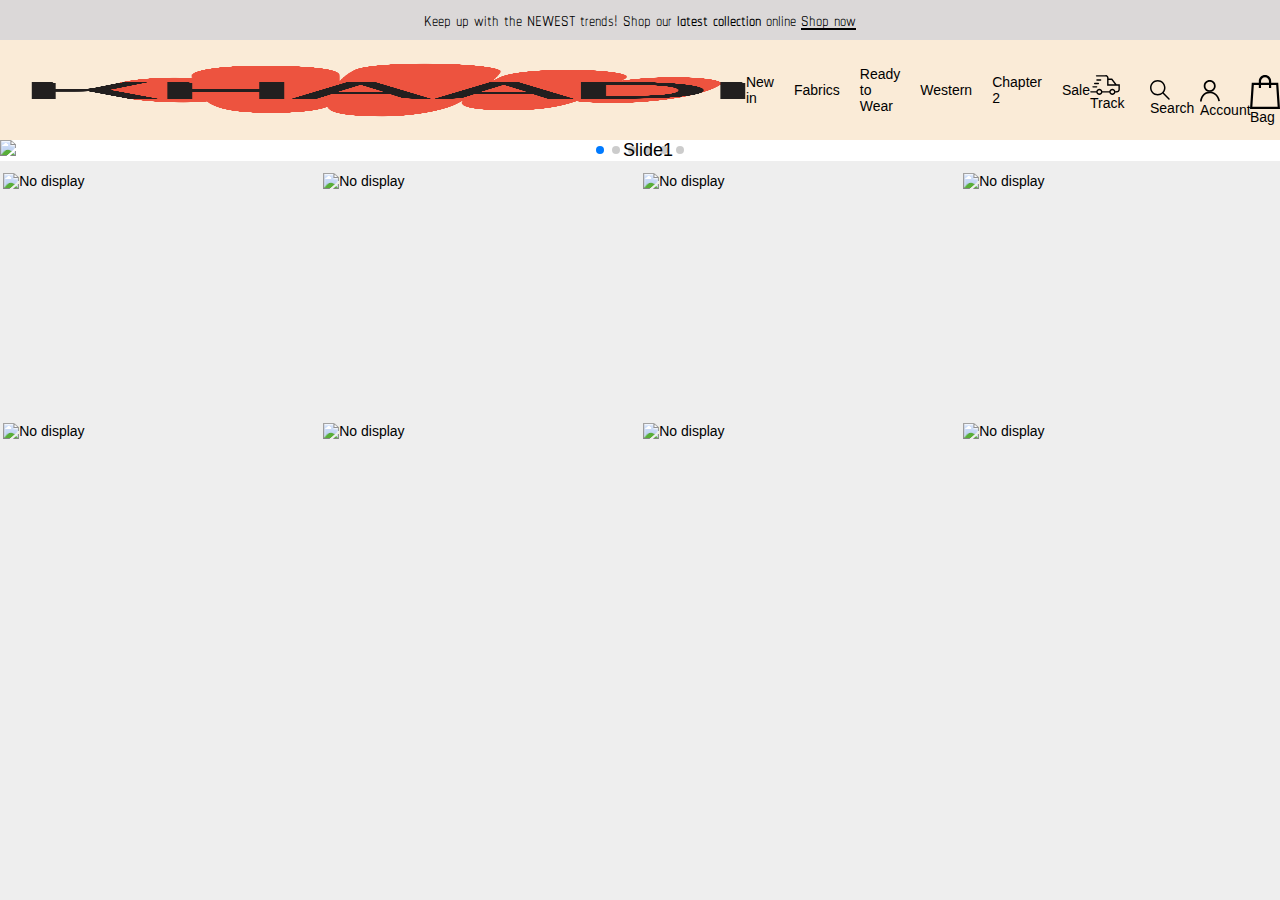
==== HTML/main.html @ 81346db1 "Khaadi web commit" ====
<!DOCTYPE html>
<html lang="en">
<head>
    <meta charset="UTF-8">
    <meta name="viewport" content="width=device-width, initial-scale=1.0">
    <link rel="stylesheet" href="../CSS/main.css">
    <link rel="preconnect" href="https://fonts.googleapis.com">
<link rel="preconnect" href="https://fonts.gstatic.com" crossorigin>
<link href="https://fonts.googleapis.com/css2?family=Chathura&display=swap" rel="stylesheet">
<link
  rel="stylesheet"
  href="https://cdn.jsdelivr.net/npm/swiper@10/swiper-bundle.min.css"
/>
    <title>Document</title>
</head>
<body>
    <div class="container">
        <div class="prenav">Keep up with the NEWEST trends! Shop our <b>latest collection</b> online <a href="" class="atag1">Shop now</a>
        </div> 
       <div class="navbar">
        <img src="../Assets/Logo.webp" class="logo">
        <ul class="ul">
            <li>New in</li>
            <li>Fabrics</li>
            <li>Ready to Wear</li>
            <li>Western</li>
            <li>Chapter 2</li>
            <li>Sale</li>
        </ul>
        <div class="icons">
            <div class="track"><img src="../Assets/Icons/track.svg"> Track</div>
            <div class="search"><img src="../Assets/Icons/search.svg">Search</div>
           <div class="user"> <img src="../Assets/Icons/user.svg">Account</div>
           <div class="shopping"> <img src="../Assets/Icons/shopping.svg">Bag</div>
        </div>
       </div>   
       <!-- carosal section        -->
        <div class="swiper mySwiper">
            <div class="swiper-wrapper">
                <div class="swiper-slide"><img src="https://pk.khaadi.com/dw/image/v2/BJTG_PRD/on/demandware.static/-/Library-Sites-KhaadiSharedLibrary/default/dw584fcdaf/images/GotaGirls-Desk-Web-Banner-1920x825.jpg" alt="Slide1"/></div>
                <div class="swiper-slide"><img src="https://pk.khaadi.com/dw/image/v2/BJTG_PRD/on/demandware.static/-/Library-Sites-KhaadiSharedLibrary/default/dwa3d65671/images/WestKnits-Desk-Web-Banner-1920x825.jpg" alt="Slide2"/></div>
                <div class="swiper-slide"><img src="https://pk.khaadi.com/dw/image/v2/BJTG_PRD/on/demandware.static/-/Library-Sites-KhaadiSharedLibrary/default/dw7a8c214f/images/homepage/001-9-28-2023-Desk-Web-Banner-1920x825.jpg"/></div>
                <div class="swiper-slide"><img src="https://pk.khaadi.com/dw/image/v2/BJTG_PRD/on/demandware.static/-/Library-Sites-KhaadiSharedLibrary/default/dw13a85696/images/Batik-Desk-Web-Banner-1920x825.jpg"/></div>
                <div class="swiper-slide"><img src="https://pk.khaadi.com/dw/image/v2/BJTG_PRD/on/demandware.static/-/Library-Sites-KhaadiSharedLibrary/default/dw59257c22/images/SmartCasuals-Desk-Web-Banner-1920x825.jpg"/></div>
                <div class="swiper-slide"><img src="https://pk.khaadi.com/dw/image/v2/BJTG_PRD/on/demandware.static/-/Library-Sites-KhaadiSharedLibrary/default/dw59601e81/images/Sale-Desk-Web-Banner-1920x825-3.jpg"/></div>
            <div class="swiper-pagination"></div>
          </div>
        </div>
        <div class="container2">
          <div class="img1"><img src="https://pk.khaadi.com/dw/image/v2/BJTG_PRD/on/demandware.static/-/Library-Sites-KhaadiSharedLibrary/default/dw6677ae20/images/WestKnits-2nd-scroll-1.jpg" alt="No display" class="img"></div>
          <div class="img1"><img src="https://pk.khaadi.com/dw/image/v2/BJTG_PRD/on/demandware.static/-/Library-Sites-KhaadiSharedLibrary/default/dwa5d80bf3/images/GotaGirls-2nd-scroll-2.jpg" alt="No display"class="img" ></div>
          <div class="img1"><img src= "https://pk.khaadi.com/dw/image/v2/BJTG_PRD/on/demandware.static/-/Library-Sites-KhaadiSharedLibrary/default/dw69b1362f/images/FormalEdit-2nd-scroll.jpg" alt="No display"class="img" ></div>
          <div class="img1"><img src="https://pk.khaadi.com/dw/image/v2/BJTG_PRD/on/demandware.static/-/Library-Sites-KhaadiSharedLibrary/default/dw0a3e43f8/images/Batik-2nd-scroll-1.jpg" alt="No display" class="img"></div>
          <div class="img1"><img src="https://pk.khaadi.com/dw/image/v2/BJTG_PRD/on/demandware.static/-/Library-Sites-KhaadiSharedLibrary/default/dw1685d6c9/019-9-23-2nd-scroll-1.jpg" alt="No display" class="img"></div>
          <div class="img1"><img src="https://pk.khaadi.com/dw/image/v2/BJTG_PRD/on/demandware.static/-/Library-Sites-KhaadiSharedLibrary/default/dw3135b6e3/images/Batik-2nd-scroll.jpg" alt="No display" class="img"></div>
          <div class="img1"><img src="https://pk.khaadi.com/dw/image/v2/BJTG_PRD/on/demandware.static/-/Library-Sites-KhaadiSharedLibrary/default/dw07f15995/images/WestKnits-2nd-scroll.jpg" alt="No display" class="img"></div>
          <div class="img1"><img src="https://pk.khaadi.com/dw/image/v2/BJTG_PRD/on/demandware.static/-/Library-Sites-KhaadiSharedLibrary/default/dwbcc73c02/27-9-23-sale-2nd-Scroll.jpg" alt="No display" class="img"></div>
        </div>
        
          
        

    </div>

<script src="https://cdn.jsdelivr.net/npm/swiper@10/swiper-bundle.min.js"></script>
<script>
    var swiper = new Swiper(".mySwiper", {
      spaceBetween: 30,
      centeredSlides: true,
      autoplay: {
        delay: 2500,
        disableOnInteraction: false,
      },
      pagination: {
        el: ".swiper-pagination",
        clickable: true,
      },
      navigation: {
        nextEl: ".swiper-button-next",
        prevEl: ".swiper-button-prev",
      },
    });
  </script>
</body>

</html>

</body>
</html>
---- CSS/main.css ----
*{
    padding: 0;
    margin: 0;
    box-sizing: border-box;
}
html,
    body {
      position: relative;
      height: 100%;
      overflow-x: hidden;
    }

    body {
      background: #eee;
      font-family: Helvetica Neue, Helvetica, Arial, sans-serif;
      font-size: 14px;
      color: #000;
      margin: 0;
      padding: 0;
    }

    .swiper {
      width: 100%;
      height: 100%;
    }

    .swiper-slide {
      text-align: center;
      font-size: 18px;
      background: #fff;
      display: flex;
      justify-content: center;
      align-items: center;
    }

    .swiper-slide img {
      display: block;
      width: 100%;
      height: 100%;
      object-fit: cover;
    }

.prenav{
    font-family: 'Chathura', sans-serif;
    height: 40px;
    text-align: center;
    font-size: 25px;
    background-color: rgb(219, 216, 216);
    
}
.atag1{
    color: black;
    font-size: 25px;
}
.navbar{
    height: 100px;
    display: flex;
    background-color: antiquewhite;
    justify-content: space-between;
    align-items: center;
}
.logo{
    height: 60px;
    margin-left: 30px;
}
.ul{
    display: flex;
    justify-content: center;
    align-items: center;
    gap: 20px
}
.ul li{
    list-style-type: none; 
}
.icons{
    display: flex;
    justify-content: center;
    align-items: center;
    gap: 30px;
}
.track{
    display: flex;
    flex-direction: column;
    height: 30px;
    width: 30px;
}
.search{
    display: flex;
    flex-direction: column;
    height: 20px;
    width: 20px;
}
.user{
    display: flex;
    flex-direction: column;
    height: 20px;
    width: 20px;
}
.shopping{
    display: flex;
    flex-direction: column;
    height: 30px;
    width: 30px;
}
.container2{
    display: flex;
    height: 500px;
    width: 100%;
    flex-wrap: wrap;
    justify-content: space-around;
   
}
.img1{
    width: 24.5%;
    margin-top: 8px;
}
img{
    width: 100%;
}
.container3{
    width: 100%;
    height: 500px;
    display: flex;
}
.card1{
    width: 50px;
    height: 100%;
    background-color: black;
}
.slide1{
    width: 50px;
    height: 100%;
    background-color: white;
}
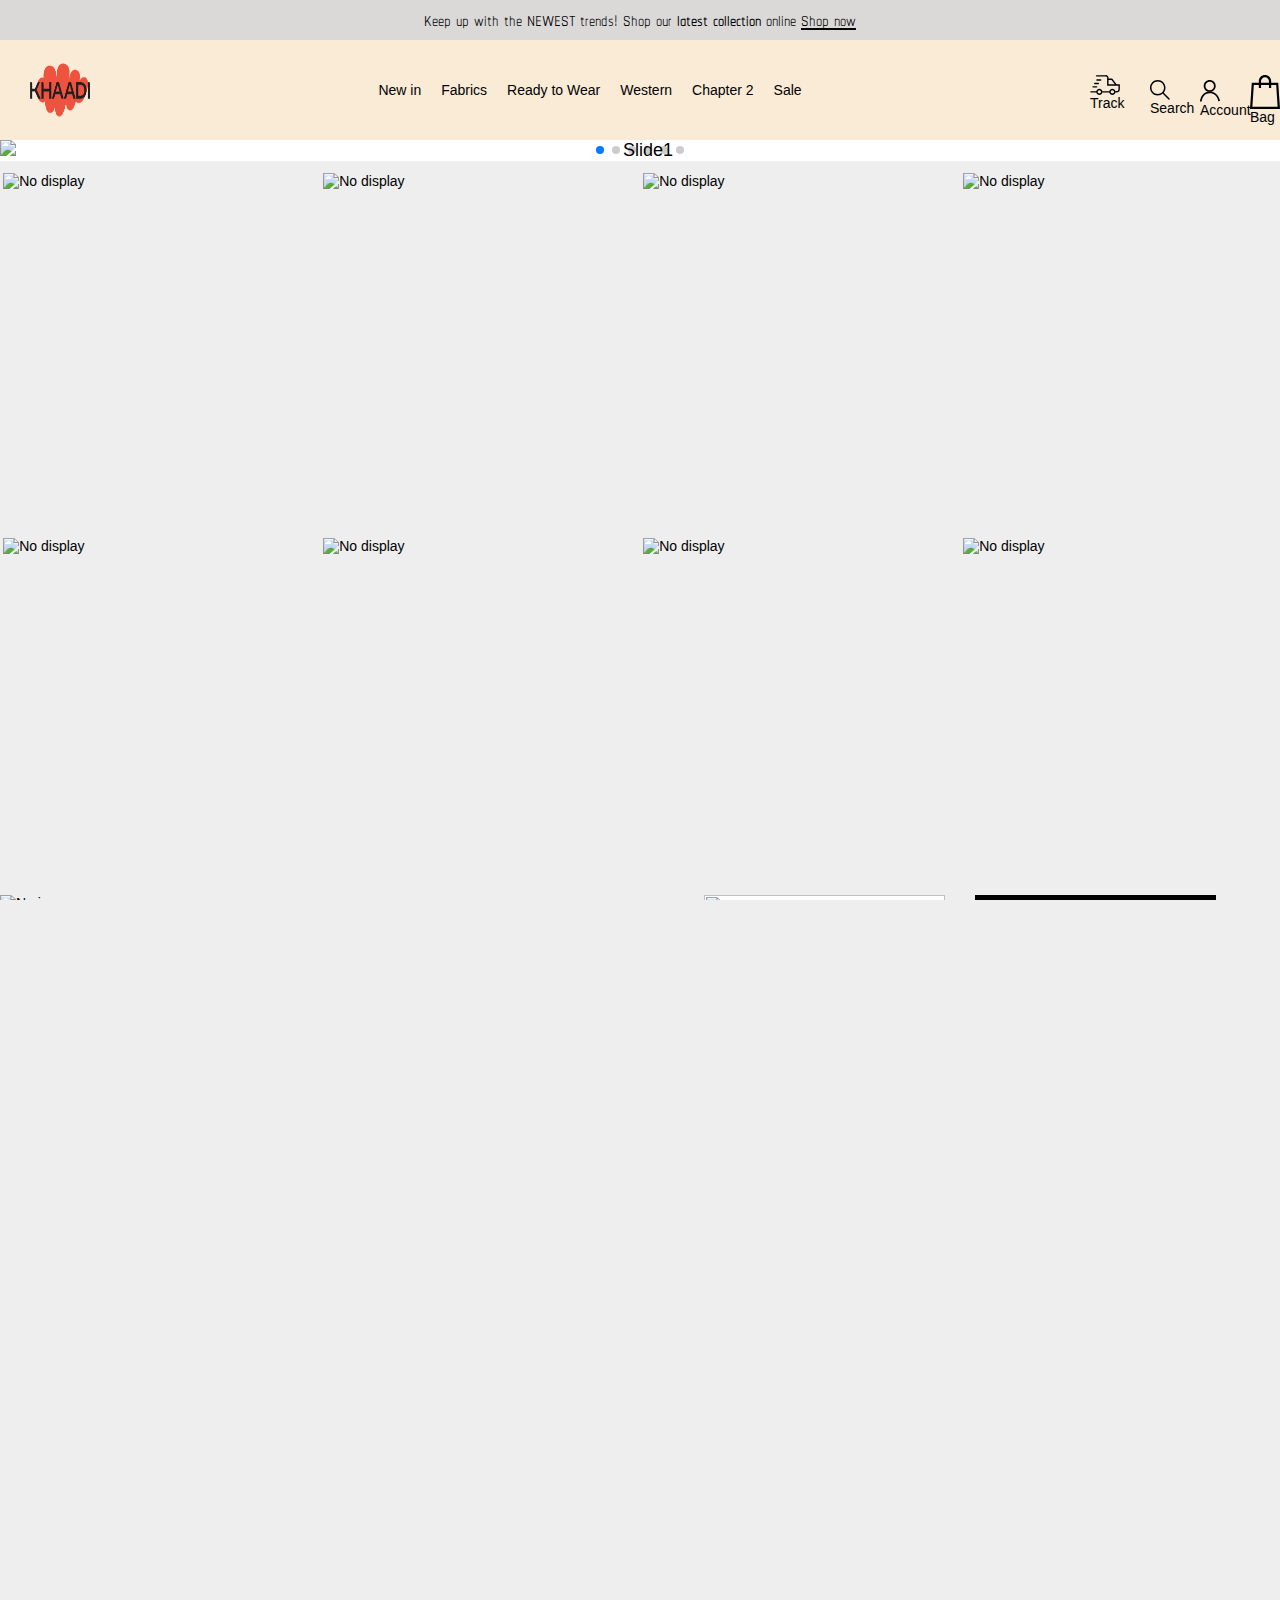
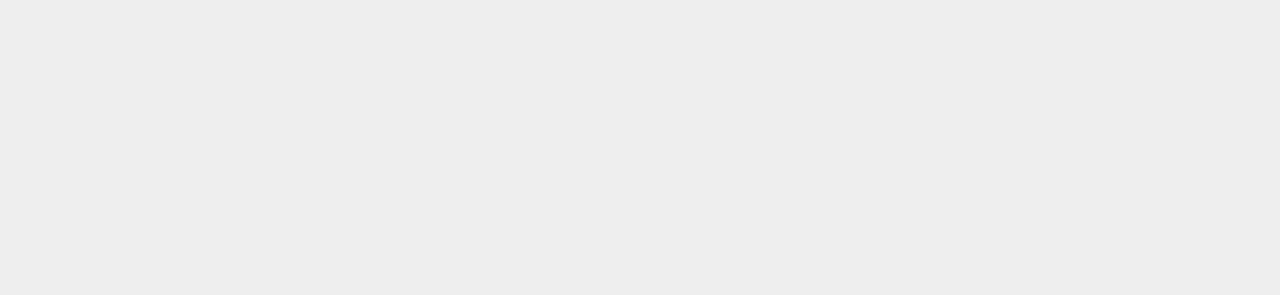
==== commit ca3548d9: "hover problem" ====
--- a/HTML/main.html
+++ b/HTML/main.html
@@ -35,7 +35,7 @@
         </div>
        </div>   
        <!-- carosal section        -->
-        <div class="swiper mySwiper">
+         <div class="swiper mySwiper">
             <div class="swiper-wrapper">
                 <div class="swiper-slide"><img src="https://pk.khaadi.com/dw/image/v2/BJTG_PRD/on/demandware.static/-/Library-Sites-KhaadiSharedLibrary/default/dw584fcdaf/images/GotaGirls-Desk-Web-Banner-1920x825.jpg" alt="Slide1"/></div>
                 <div class="swiper-slide"><img src="https://pk.khaadi.com/dw/image/v2/BJTG_PRD/on/demandware.static/-/Library-Sites-KhaadiSharedLibrary/default/dwa3d65671/images/WestKnits-Desk-Web-Banner-1920x825.jpg" alt="Slide2"/></div>
@@ -45,7 +45,8 @@
                 <div class="swiper-slide"><img src="https://pk.khaadi.com/dw/image/v2/BJTG_PRD/on/demandware.static/-/Library-Sites-KhaadiSharedLibrary/default/dw59601e81/images/Sale-Desk-Web-Banner-1920x825-3.jpg"/></div>
             <div class="swiper-pagination"></div>
           </div>
-        </div>
+        </div> 
+        <!-- swiper section -->
         <div class="container2">
           <div class="img1"><img src="https://pk.khaadi.com/dw/image/v2/BJTG_PRD/on/demandware.static/-/Library-Sites-KhaadiSharedLibrary/default/dw6677ae20/images/WestKnits-2nd-scroll-1.jpg" alt="No display" class="img"></div>
           <div class="img1"><img src="https://pk.khaadi.com/dw/image/v2/BJTG_PRD/on/demandware.static/-/Library-Sites-KhaadiSharedLibrary/default/dwa5d80bf3/images/GotaGirls-2nd-scroll-2.jpg" alt="No display"class="img" ></div>
@@ -56,8 +57,21 @@
           <div class="img1"><img src="https://pk.khaadi.com/dw/image/v2/BJTG_PRD/on/demandware.static/-/Library-Sites-KhaadiSharedLibrary/default/dw07f15995/images/WestKnits-2nd-scroll.jpg" alt="No display" class="img"></div>
           <div class="img1"><img src="https://pk.khaadi.com/dw/image/v2/BJTG_PRD/on/demandware.static/-/Library-Sites-KhaadiSharedLibrary/default/dwbcc73c02/27-9-23-sale-2nd-Scroll.jpg" alt="No display" class="img"></div>
         </div>
+        <!-- img display -->
         
-          
+      
+          <div class="box3">
+            <div class="subcontainer1"><img src="https://pk.khaadi.com/dw/image/v2/BJTG_PRD/on/demandware.static/-/Library-Sites-KhaadiSharedLibrary/default/dw477ce25a/images/Fabrics%20Homepage-Category-Banner-986x770.jpg-1.jpg" alt="No image"></div>
+            <div class="subcontainer2"><div class="swiper mySwiper2">
+              <div class="swiper-wrapper">
+                <div class="swiper-slide"><img src="https://pk.khaadi.com/dw/image/v2/BJTG_PRD/on/demandware.static/-/Sites-khaadi-master-catalog/default/dw237a64a4/images/hi-res/ama231006_purple_1.jpg?sw=400&sh=600" class="fabric1"></div>
+                <div class="swiper-slide"><div class="fabric2"></div></div>
+                <div class="swiper-slide">Slide 3</div>
+                <div class="swiper-slide">Slide 4</div>
+              </div>
+              
+            </div>
+          </div>
         
 
     </div>
@@ -81,9 +95,16 @@
       },
     });
   </script>
-</body>
-
-</html>
+   <script>
+    var swiper = new Swiper(".mySwiper2", {
+      slidesPerView: 2,
+      spaceBetween: 30,
+      autoplay: {
+        delay: 2500,
+        disableOnInteraction: false,
+      },
+    });
+  </script>
 
 </body>
 </html>--- a/CSS/main.css
+++ b/CSS/main.css
@@ -23,6 +23,10 @@
       width: 100%;
       height: 100%;
     }
+    .mySwiper2 {
+        width: 80%;
+        height: 70%;
+      }
 
     .swiper-slide {
       text-align: center;
@@ -62,6 +66,7 @@
 .logo{
     height: 60px;
     margin-left: 30px;
+    width: 60px;
 }
 .ul{
     display: flex;
@@ -104,7 +109,7 @@
 }
 .container2{
     display: flex;
-    height: 500px;
+    height: 730px;
     width: 100%;
     flex-wrap: wrap;
     justify-content: space-around;
@@ -112,15 +117,12 @@
 }
 .img1{
     width: 24.5%;
+    /* height: 600px; */
     margin-top: 8px;
 }
 img{
     width: 100%;
-}
-.container3{
-    width: 100%;
-    height: 500px;
-    display: flex;
+    /* height: 300px; */
 }
 .card1{
     width: 50px;
@@ -132,3 +134,33 @@
     height: 100%;
     background-color: white;
 }
+.box3{
+    width: 100%;
+    height: 1000px; 
+    display: flex;   
+} 
+
+ .subcontainer1{
+    width: 50%;
+    height: 564px;
+              
+}
+.subcontainer2{
+    width:50%;
+    height: 564px;
+    
+} 
+.fabric2{
+    height: 100%;
+    width: 100%;
+    background-color: #000;
+}
+.fabric2:hover{
+    /* background-image: url(); */
+    background-color: aqua;
+    height: 300px;
+    width: 600px;
+    
+}
+
+
